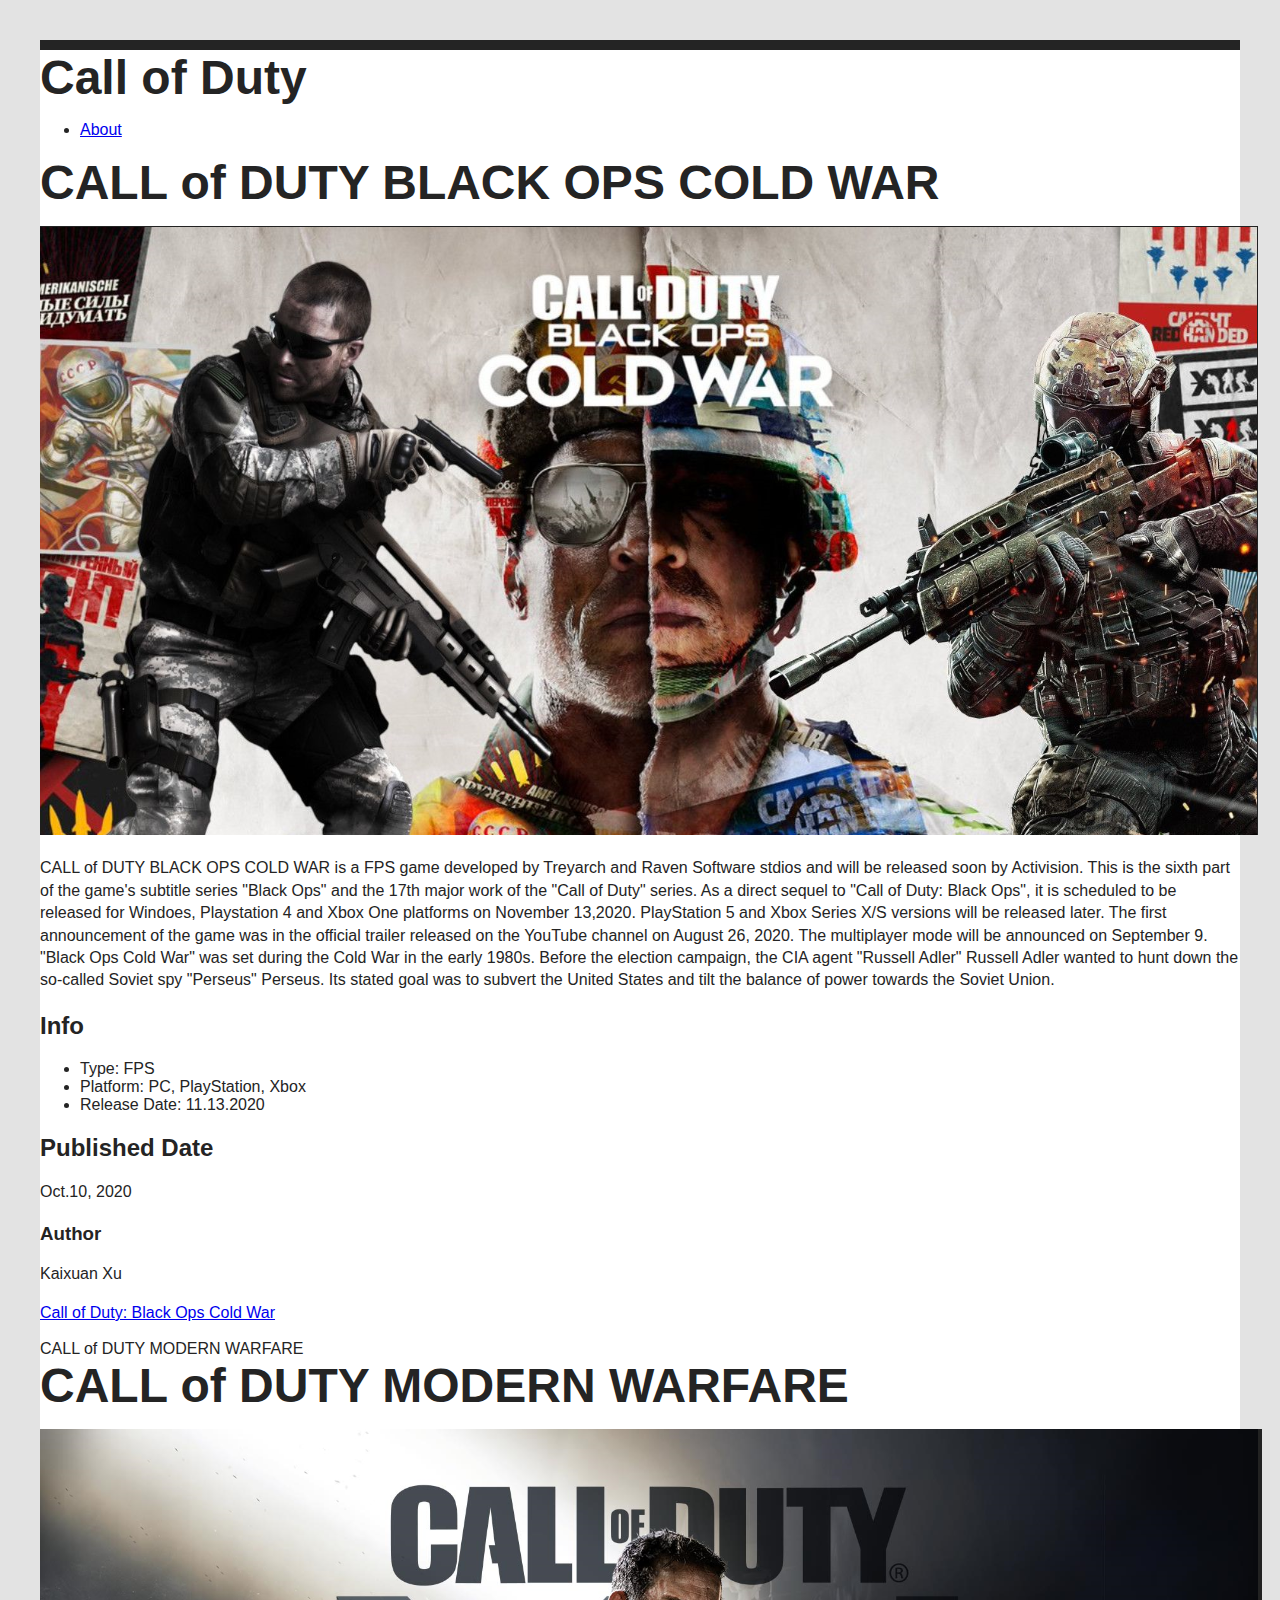
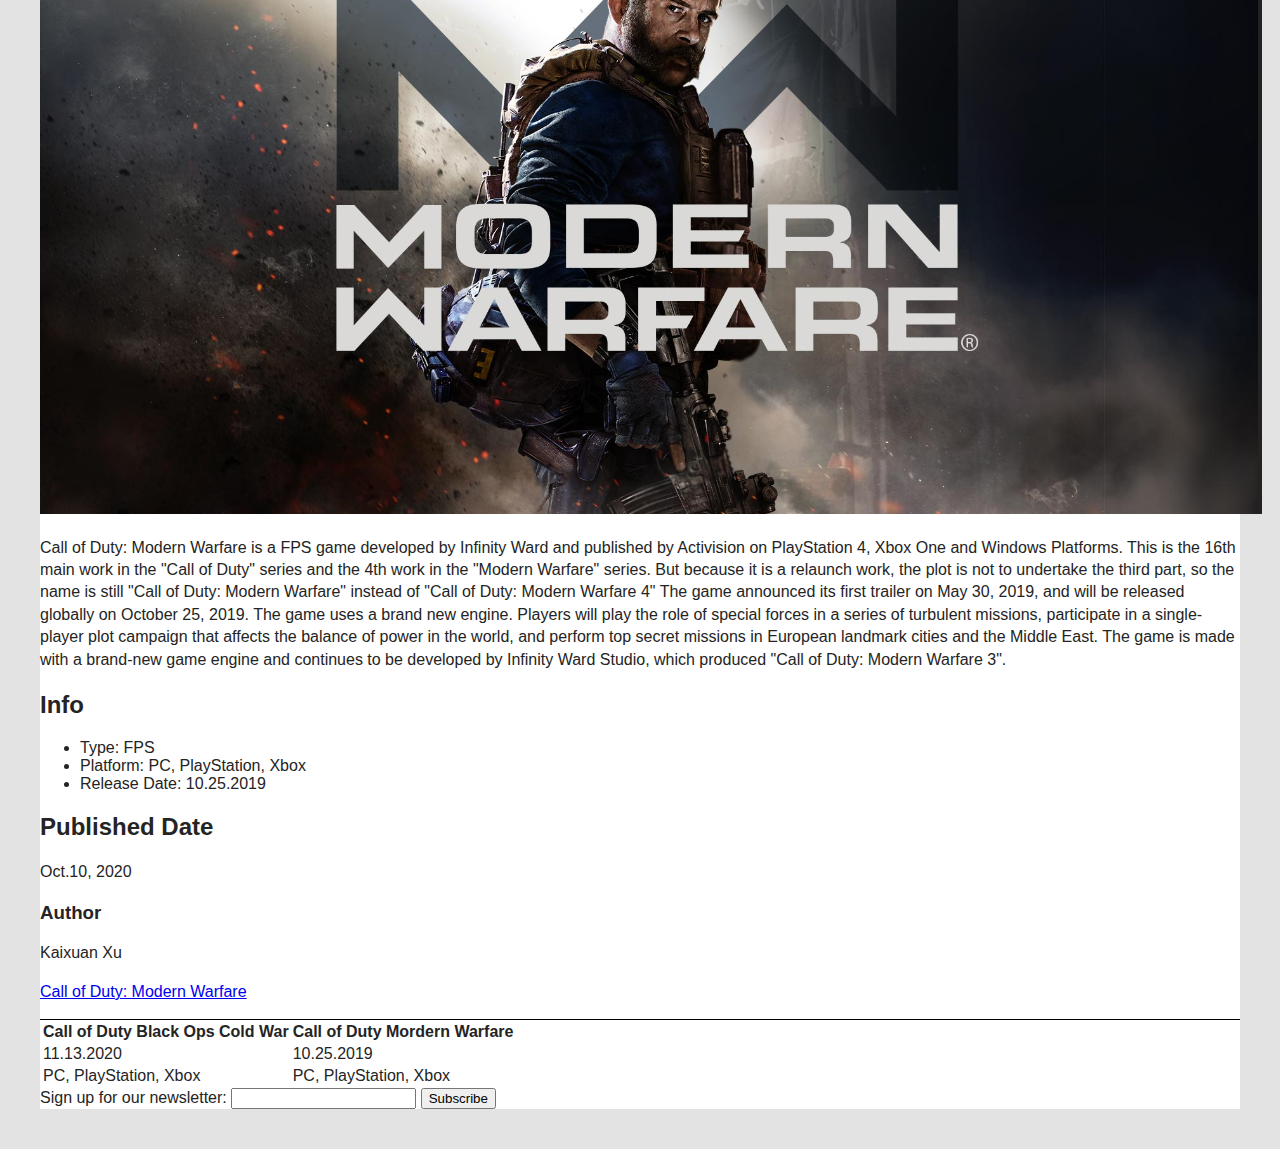
==== index.html @ f4cb2cce "Update index.html" ====
<!DOCTYPE html>
<html lang="en">
<head>
    <meta charset="UTF-8">
    <meta name="viewport" content="width=device-width, initial-scale=1.0">
    <link rel="stylesheet" href="style.css">
    <title>CALL of DUTY BLACK OPS COLD WAR</title>
</head>
<body>
    <header>
        <h1>Call of Duty</h1>
    </header>
    <nav>
        <ul>
            <li><a href="about.html">About</a></li>
        </ul>
    </nav>
<h1 id="CALLofDUTY" class="section-heading">CALL of DUTY BLACK OPS COLD WAR</h1>

<p><img src="COD.png" alt="COD: BLACK OPS COLD WAR"></p>

<p>CALL of DUTY BLACK OPS COLD WAR is a FPS game developed by Treyarch and Raven Software stdios and will be released soon by Activision. This is the sixth part of the game's subtitle series "Black Ops" and the 17th major work of the "Call of Duty" series. As a direct sequel to "Call of Duty: Black Ops", it is scheduled to be released for Windoes, Playstation 4 and Xbox One platforms on November 13,2020. PlayStation 5 and Xbox Series X/S versions will be released later. The first announcement of the game was in the official trailer released on the YouTube channel on August 26, 2020. The multiplayer mode will be announced on September 9. "Black Ops Cold War" was set during the Cold War in the early 1980s. Before the election campaign, the CIA agent "Russell Adler" Russell Adler wanted to hunt down the so-called Soviet spy "Perseus" Perseus. Its stated goal was to subvert the United States and tilt the balance of power towards the Soviet Union.</p>

<h2 id="CallofDutyBlackOpsColdWar">Info</h2>
<ul class="burndown">
    <li>Type: FPS</li>
    <li>Platform: PC, PlayStation, Xbox</li>
    <li>Release Date: 11.13.2020</li>
</ul>

<h2>Published Date</h2>
<p>Oct.10, 2020</p>
<h3>Author</h3>
<p>Kaixuan Xu</p>

<p><a href="https://www.callofduty.com/blackopscoldwar">Call of Duty: Black Ops Cold War</a></p>
<article>
CALL of DUTY MODERN WARFARE
<h1 id="CallofDutyMW" class="section-heading">CALL of DUTY MODERN WARFARE</h1>

<p><img src="CODMW.png" alt="COD: MODERN WARFARE"></p>

<p>Call of Duty: Modern Warfare is a FPS game developed by Infinity Ward and published by Activision on PlayStation 4, Xbox One and Windows Platforms. This is the 16th main work in the "Call of Duty" series and the 4th work in the "Modern Warfare" series. But because it is a relaunch work, the plot is not to undertake the third part, so the name is still "Call of Duty: Modern Warfare" instead of "Call of Duty: Modern Warfare 4" The game announced its first trailer on May 30, 2019, and will be released globally on October 25, 2019. The game uses a brand new engine. Players will play the role of special forces in a series of turbulent missions, participate in a single-player plot campaign that affects the balance of power in the world, and perform top secret missions in European landmark cities and the Middle East. The game is made with a brand-new game engine and continues to be developed by Infinity Ward Studio, which produced "Call of Duty: Modern Warfare 3".</p>

<h2 id="CallofDutyModernWarfare">Info</h2>
<ul class="burndown">
    <li>Type: FPS</li>
    <li>Platform: PC, PlayStation, Xbox</li>
    <li>Release Date: 10.25.2019</li>
</ul>

<h2>Published Date</h2>
<p>Oct.10, 2020</p>
<h3>Author</h3>
<p>Kaixuan Xu</p>

<p><a href="https://www.callofduty.com/modernwarfare">Call of Duty: Modern Warfare</a></p>
</article>
<table>
    <tr>
        <th>Call of Duty Black Ops Cold War</th>
        <th>Call of Duty Mordern Warfare</th>
    </tr>
    <tr>
        <td>11.13.2020</td>
        <td>10.25.2019</td>
    </tr>
    <tr>
        <td>PC, PlayStation, Xbox</td>
        <td>PC, PlayStation, Xbox</td>
    </tr>
</table>
<section>
<form>
    <label>Sign up for our newsletter:
        <input type="text">
    </label>
    <button>Subscribe</button>
</form>
</section>
</body>
</html>
---- style.css ----
html{
    background: #e3e3e3
}

body {
    font-family: Arial, Helvetica, sans-serif;
    margin: 40px;
    color: #242424;
    border-top: 10px solid #242424;
    background: #fff;
}

h1 {
    font-size: 3em;
    margin: 0;

}

p {
    line-height: 1.4em;
}

article {
    border-bottom: 1px solid #000;
}
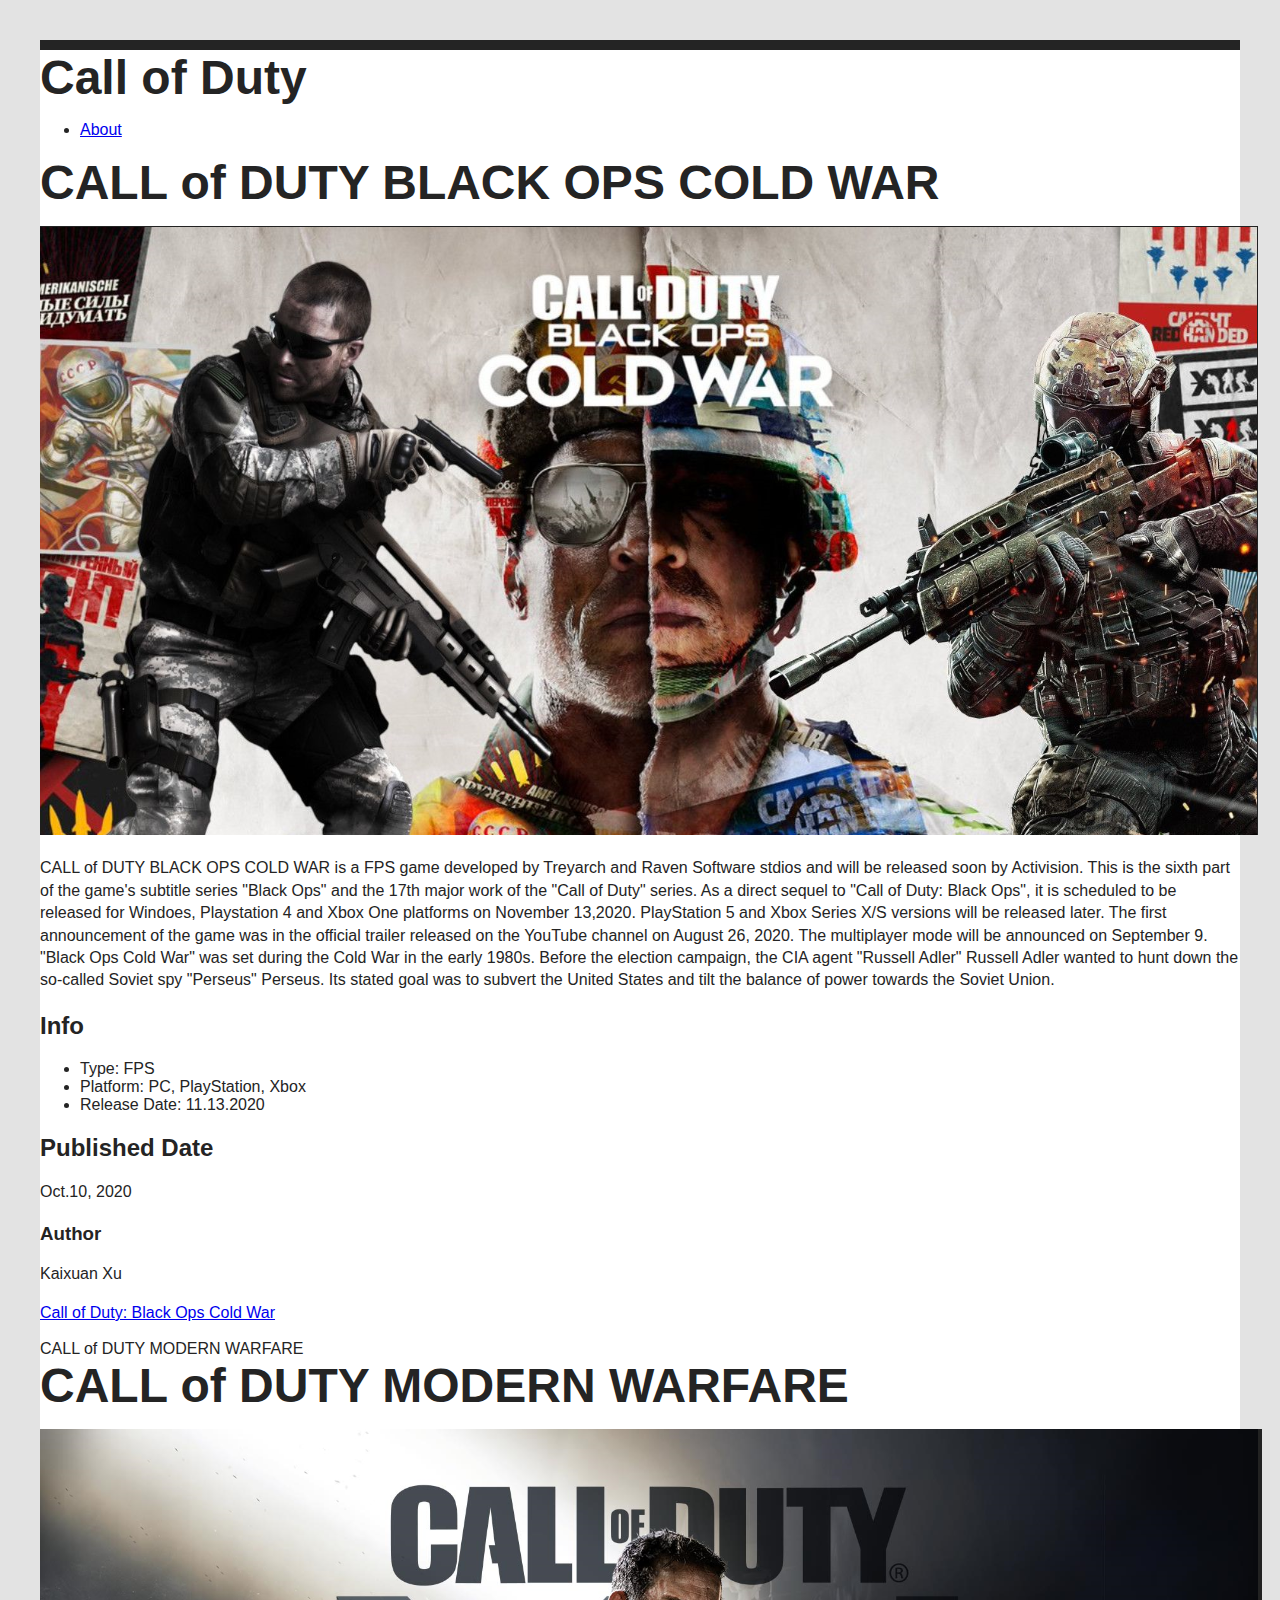
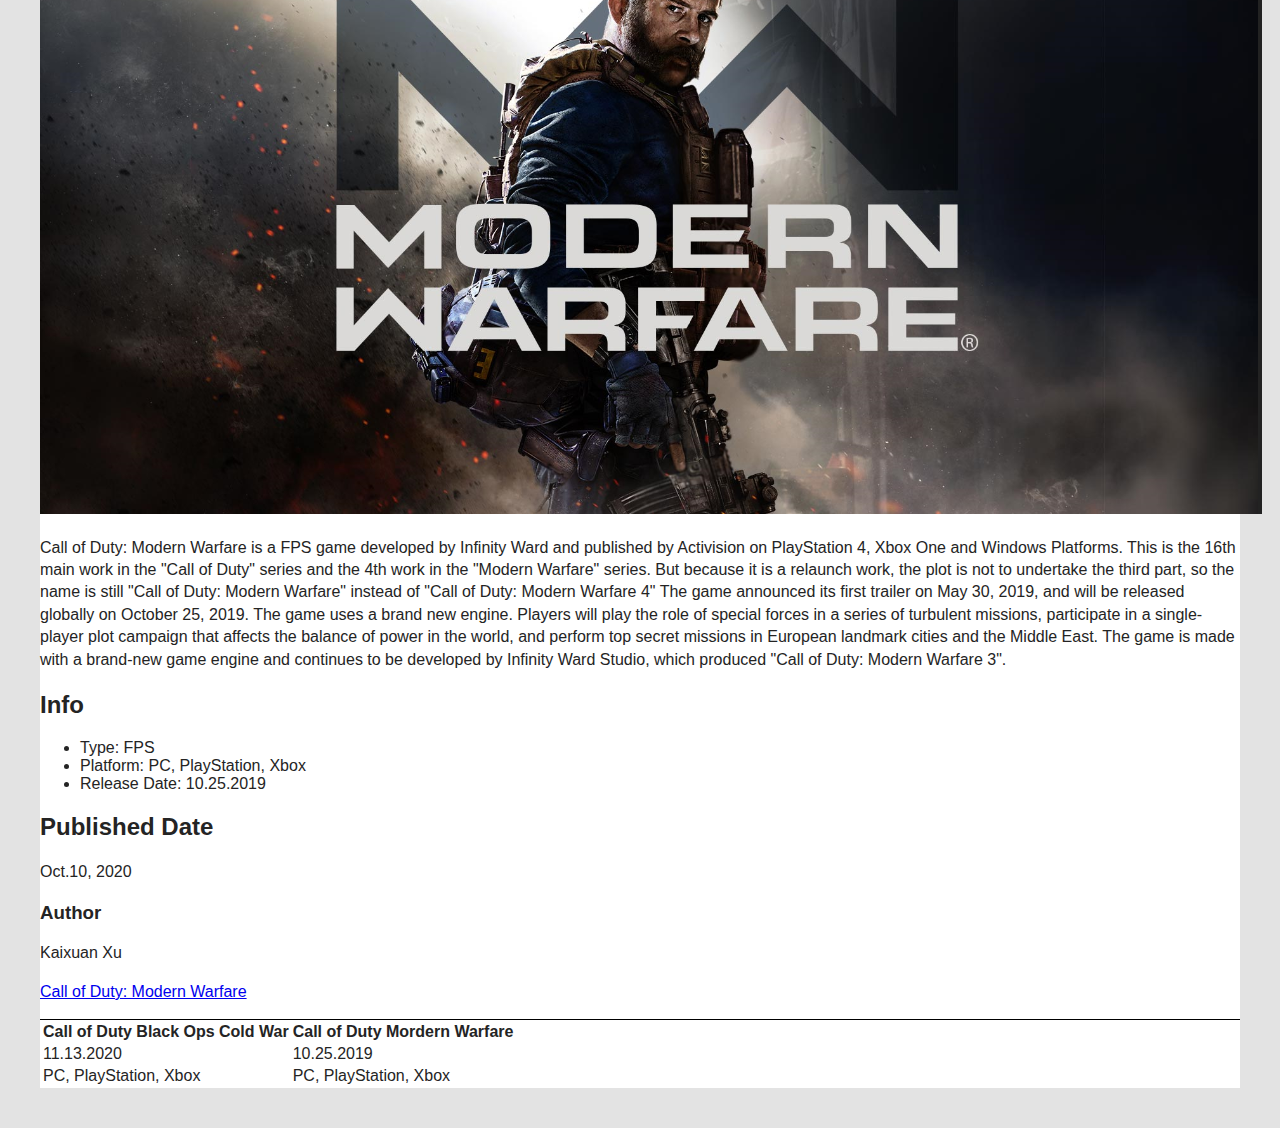
==== commit 9bbc4645: "Update index.html" ====
--- a/index.html
+++ b/index.html
@@ -70,13 +70,5 @@
         <td>PC, PlayStation, Xbox</td>
     </tr>
 </table>
-<section>
-<form>
-    <label>Sign up for our newsletter:
-        <input type="text">
-    </label>
-    <button>Subscribe</button>
-</form>
-</section>
 </body>
 </html>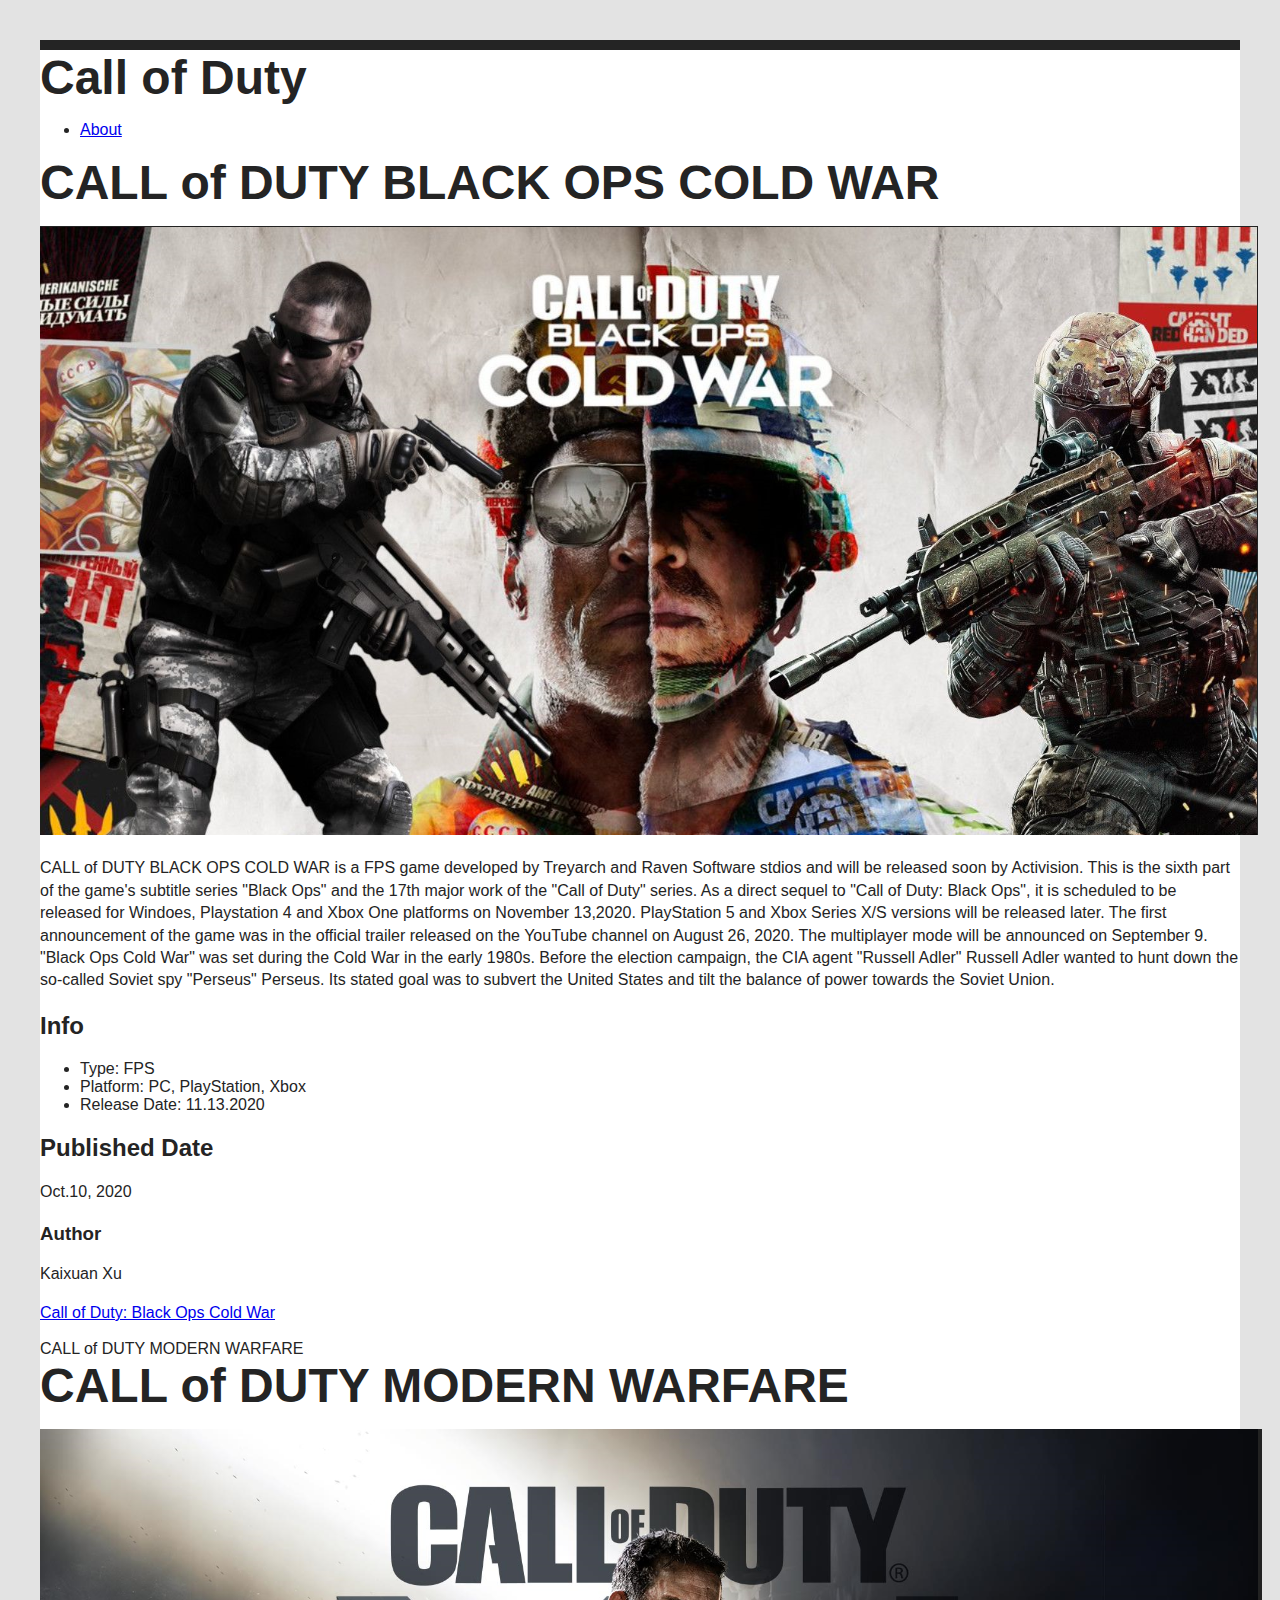
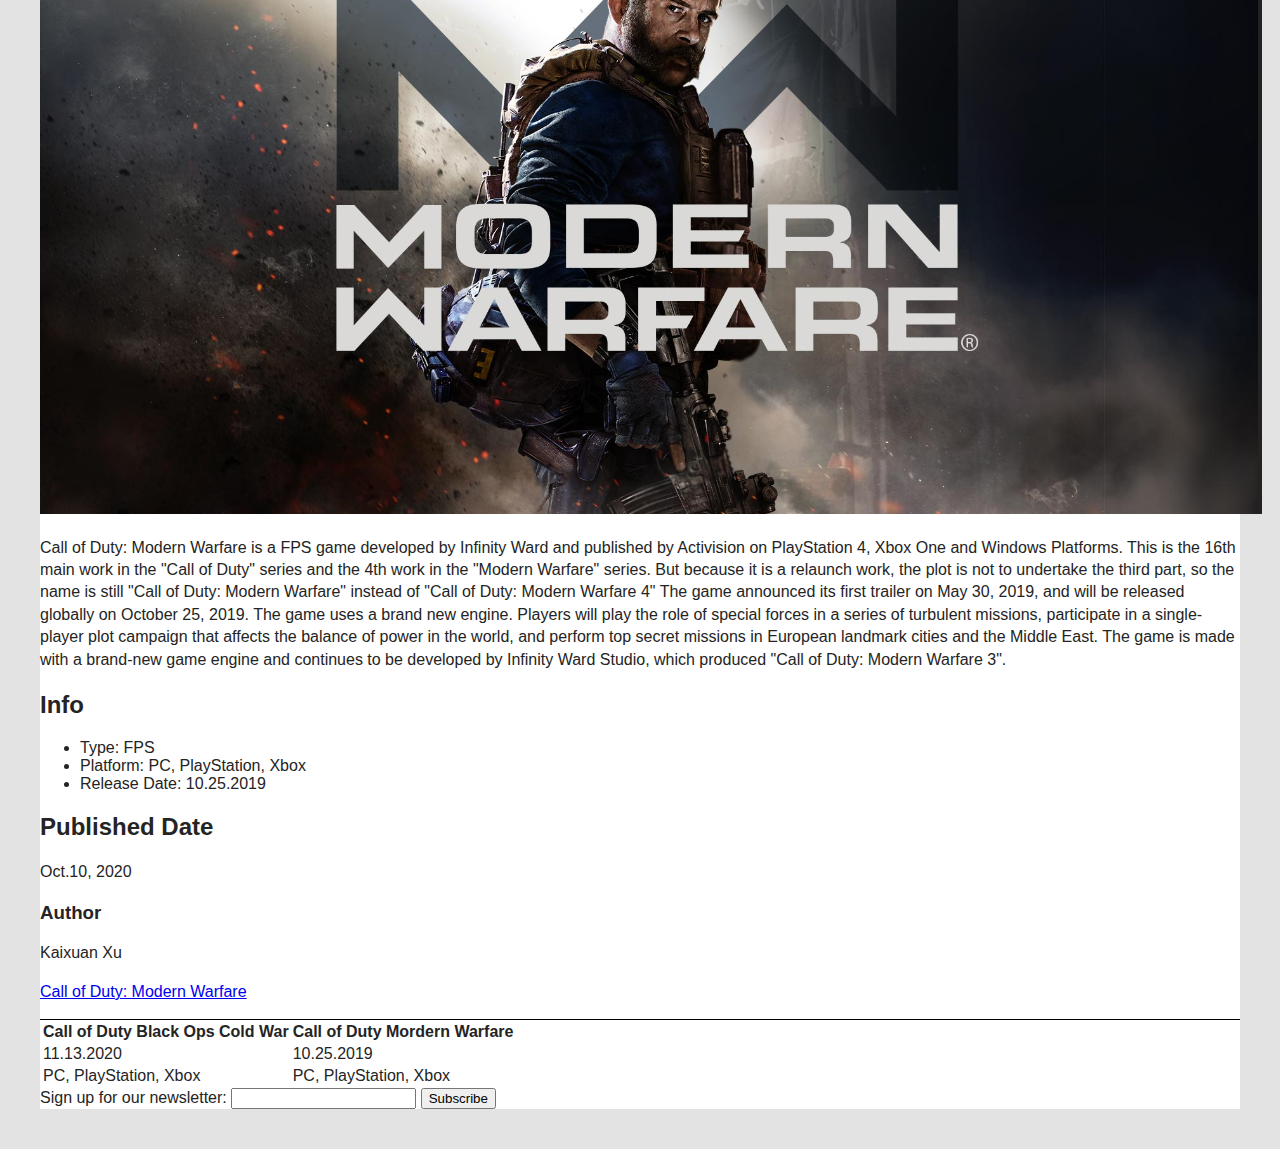
==== commit f481db79: "Update index.html" ====
--- a/index.html
+++ b/index.html
@@ -70,5 +70,13 @@
         <td>PC, PlayStation, Xbox</td>
     </tr>
 </table>
+<section>
+<form>
+    <label>Sign up for our newsletter:
+        <input type="text">
+    </label>
+    <button>Subscribe</button>
+</form>
+</section>
 </body>
 </html>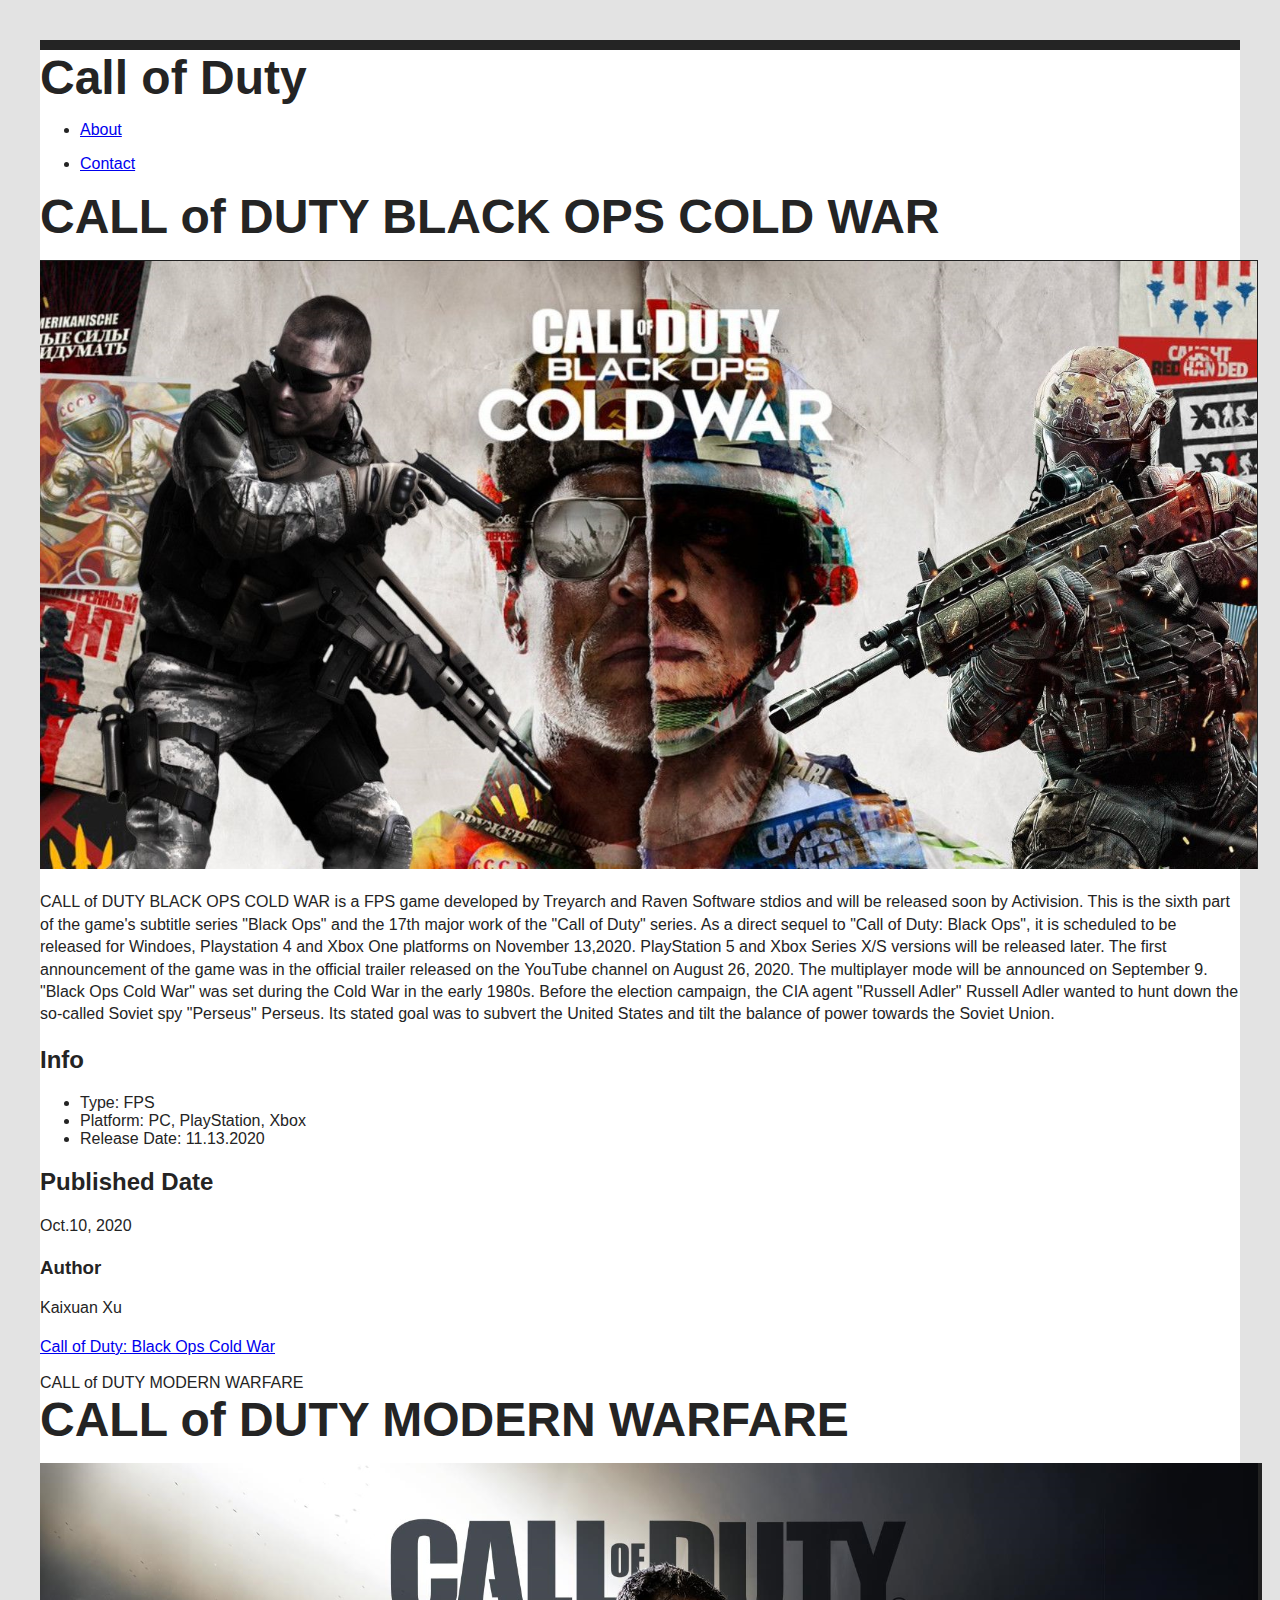
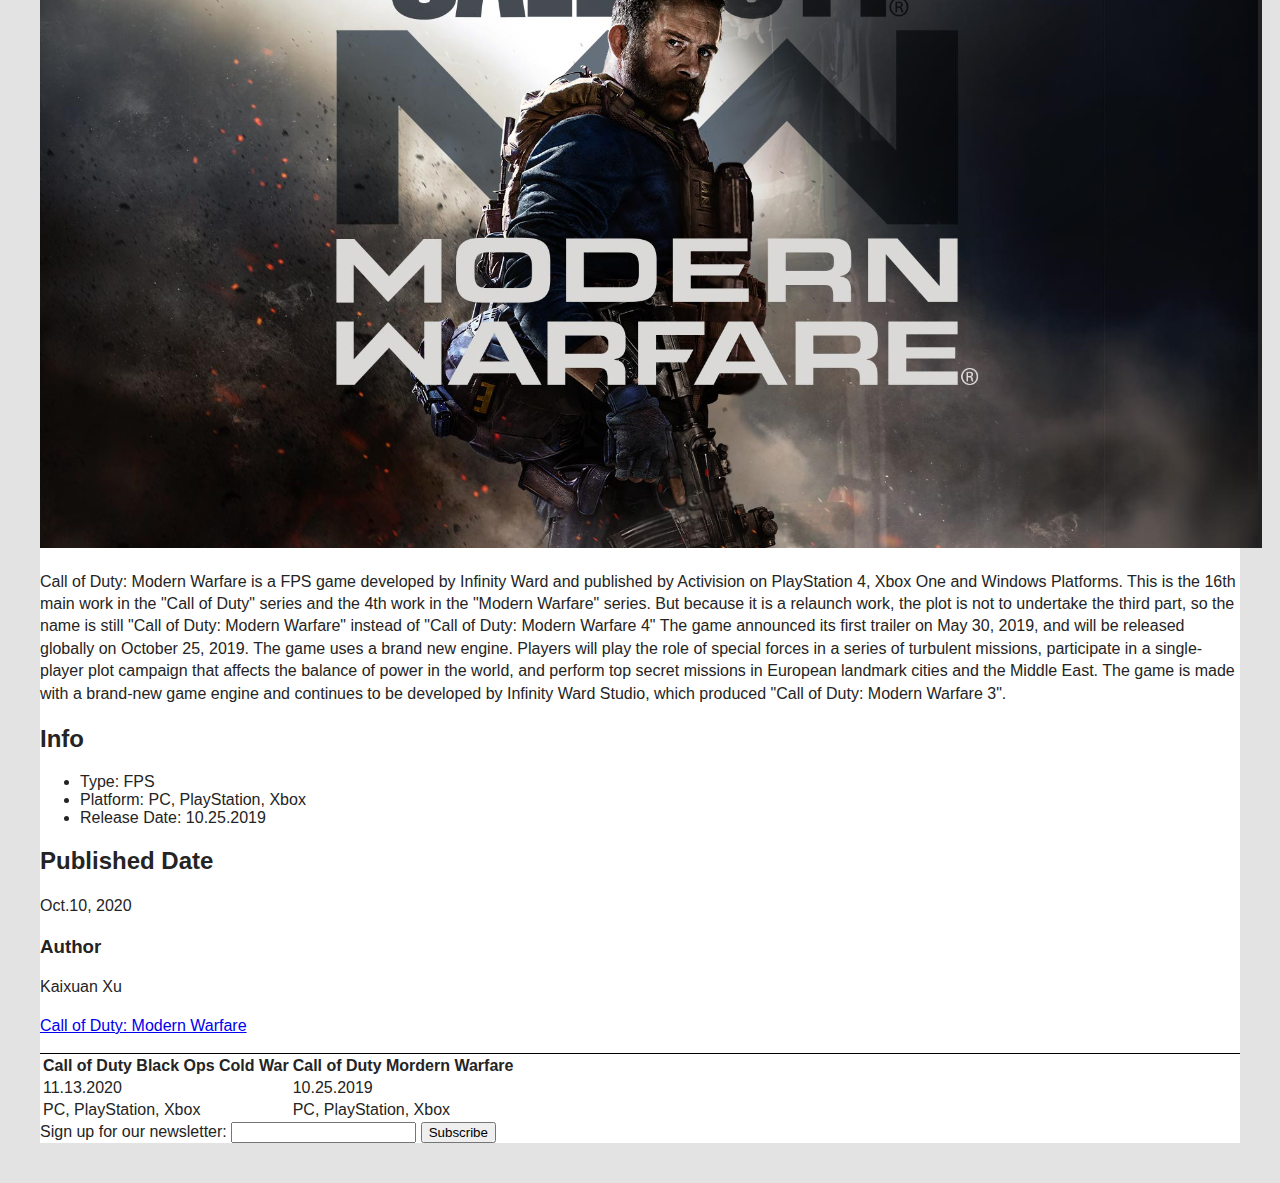
==== commit 94997067: "Update index.html" ====
--- a/index.html
+++ b/index.html
@@ -13,6 +13,11 @@
     <nav>
         <ul>
             <li><a href="about.html">About</a></li>
+        </ul>
+    </nav>
+    <nav>
+        <ul>
+            <li><a href="contact.html">Contact</a></li>
         </ul>
     </nav>
 <h1 id="CALLofDUTY" class="section-heading">CALL of DUTY BLACK OPS COLD WAR</h1>
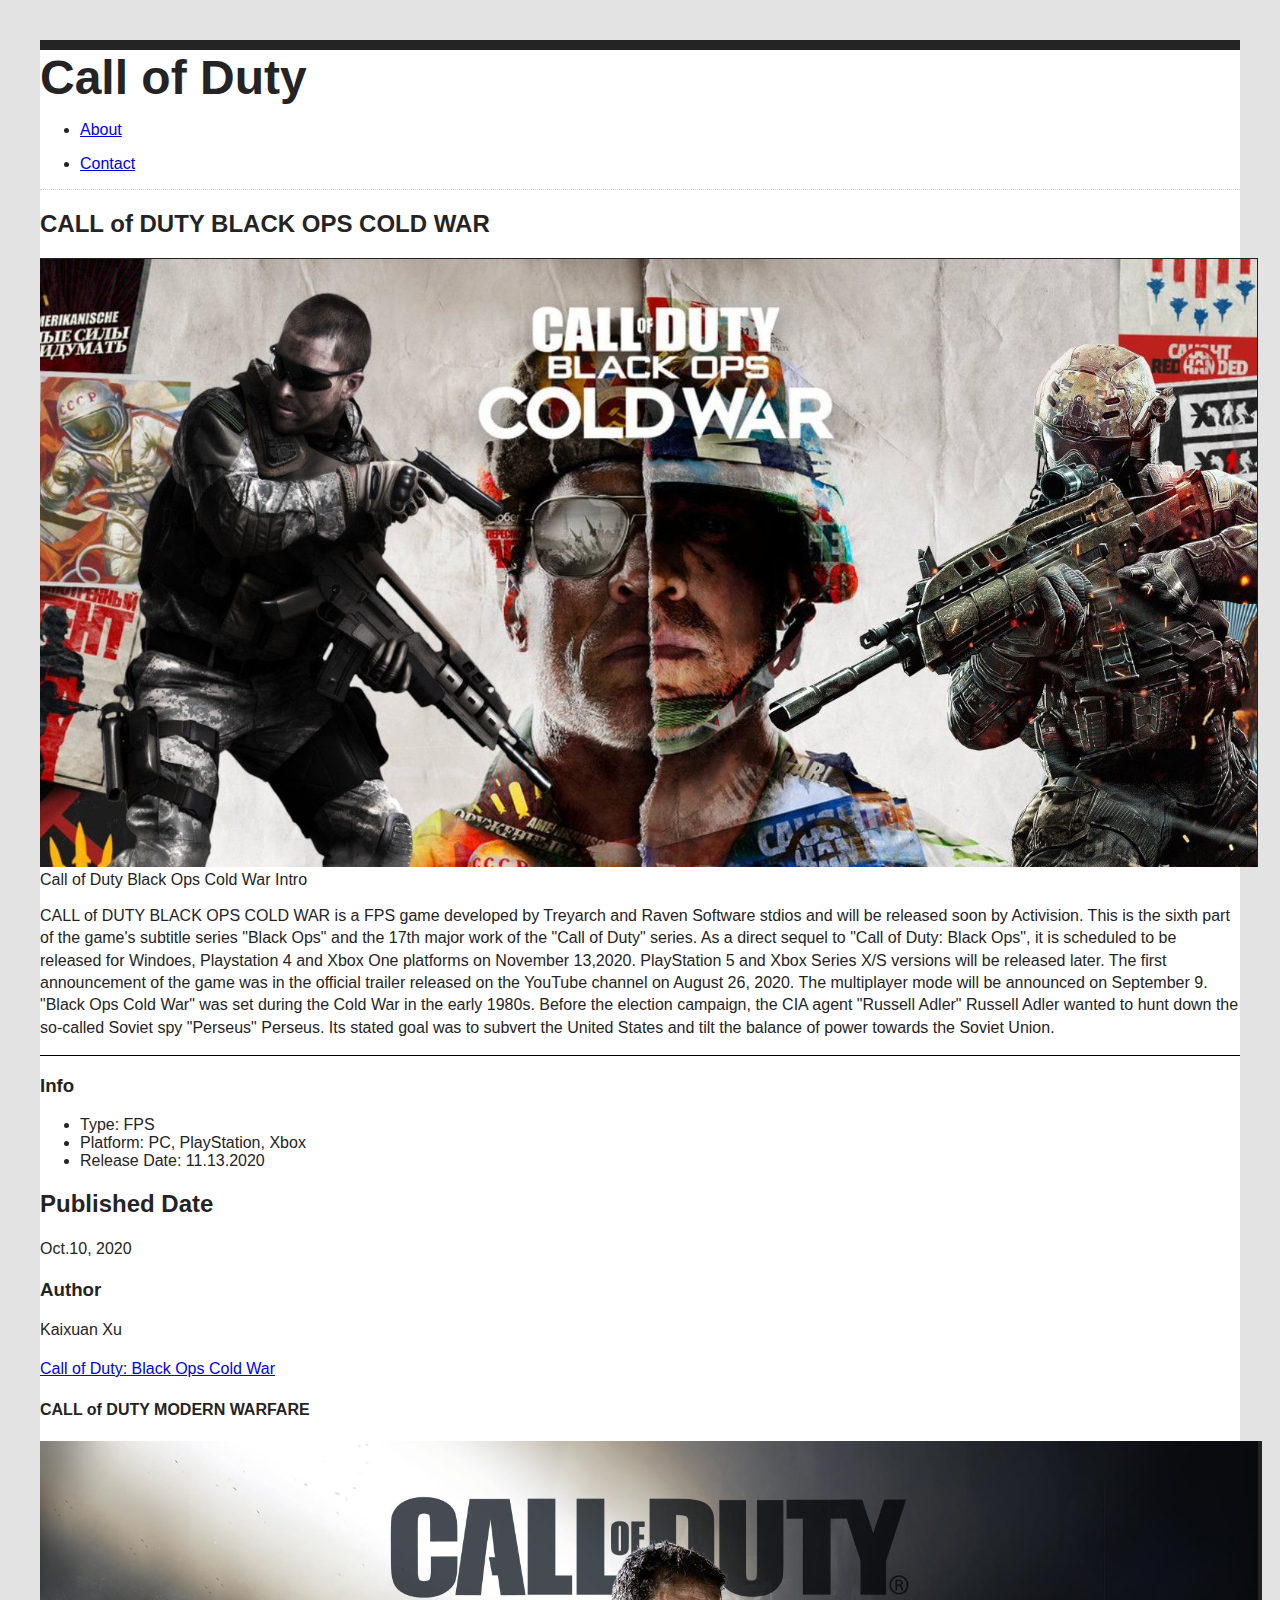
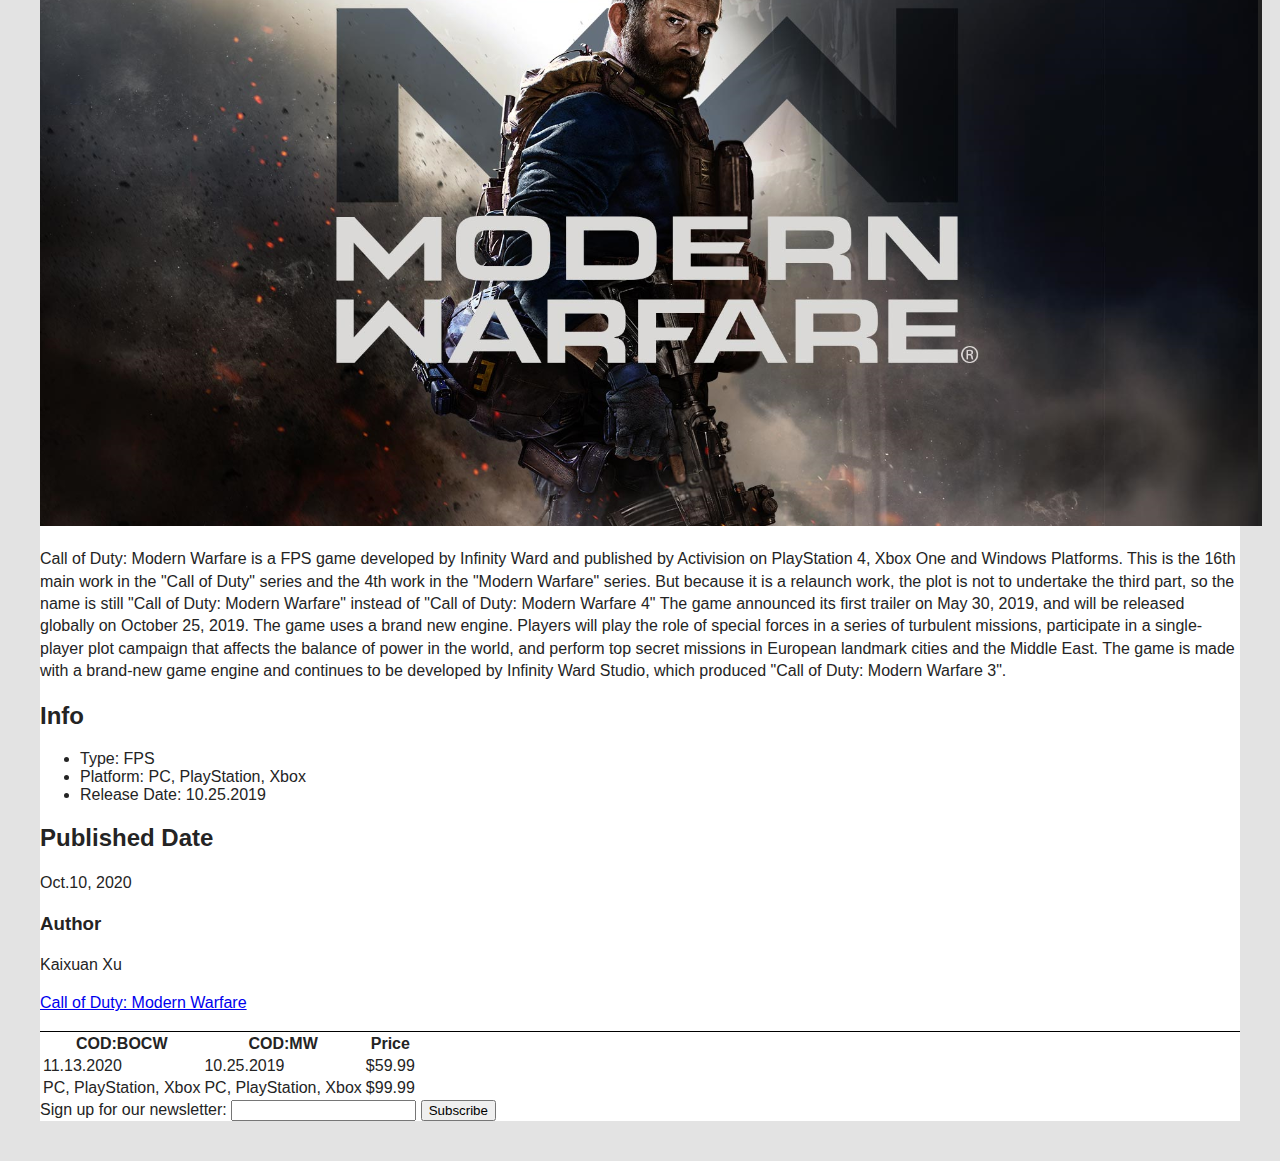
==== commit 5f68ab06: "Update index.html" ====
--- a/index.html
+++ b/index.html
@@ -20,13 +20,23 @@
             <li><a href="contact.html">Contact</a></li>
         </ul>
     </nav>
-<h1 id="CALLofDUTY" class="section-heading">CALL of DUTY BLACK OPS COLD WAR</h1>
+<section id="blog">
+<h2 id="CALLofDUTY" class="section-heading">CALL of DUTY BLACK OPS COLD WAR</h2>
+<article class="blog-post">
+<div class="Intro"><img src="COD.png" alt="COD: BLACK OPS COLD WAR">
 
-<p><img src="COD.png" alt="COD: BLACK OPS COLD WAR"></p>
+<span class="Intro-title">Call of Duty Black Ops Cold War Intro</span>
+</div>
+
+
+<div class="Introduction">
 
 <p>CALL of DUTY BLACK OPS COLD WAR is a FPS game developed by Treyarch and Raven Software stdios and will be released soon by Activision. This is the sixth part of the game's subtitle series "Black Ops" and the 17th major work of the "Call of Duty" series. As a direct sequel to "Call of Duty: Black Ops", it is scheduled to be released for Windoes, Playstation 4 and Xbox One platforms on November 13,2020. PlayStation 5 and Xbox Series X/S versions will be released later. The first announcement of the game was in the official trailer released on the YouTube channel on August 26, 2020. The multiplayer mode will be announced on September 9. "Black Ops Cold War" was set during the Cold War in the early 1980s. Before the election campaign, the CIA agent "Russell Adler" Russell Adler wanted to hunt down the so-called Soviet spy "Perseus" Perseus. Its stated goal was to subvert the United States and tilt the balance of power towards the Soviet Union.</p>
+</div>
 
-<h2 id="CallofDutyBlackOpsColdWar">Info</h2>
+</article>
+
+<h3 id="CallofDutyBlackOpsColdWar">Info</h3>
 <ul class="burndown">
     <li>Type: FPS</li>
     <li>Platform: PC, PlayStation, Xbox</li>
@@ -39,9 +49,9 @@
 <p>Kaixuan Xu</p>
 
 <p><a href="https://www.callofduty.com/blackopscoldwar">Call of Duty: Black Ops Cold War</a></p>
+</section>
 <article>
-CALL of DUTY MODERN WARFARE
-<h1 id="CallofDutyMW" class="section-heading">CALL of DUTY MODERN WARFARE</h1>
+<h4 id="CallofDutyMW" class="section-heading">CALL of DUTY MODERN WARFARE</h4>
 
 <p><img src="CODMW.png" alt="COD: MODERN WARFARE"></p>
 
@@ -63,16 +73,19 @@
 </article>
 <table>
     <tr>
-        <th>Call of Duty Black Ops Cold War</th>
-        <th>Call of Duty Mordern Warfare</th>
+        <th>COD:BOCW</th>
+        <th>COD:MW</th>
+        <th>Price</th>
     </tr>
     <tr>
-        <td>11.13.2020</td>
-        <td>10.25.2019</td>
+        <td class="one">11.13.2020</td>
+        <td class="two">10.25.2019</td>
+        <td class="three">$59.99</td>
     </tr>
     <tr>
-        <td>PC, PlayStation, Xbox</td>
-        <td>PC, PlayStation, Xbox</td>
+        <td class="one">PC, PlayStation, Xbox</td>
+        <td class="two">PC, PlayStation, Xbox</td>
+        <td class="three">$99.99</td>
     </tr>
 </table>
 <section>
--- a/style.css
+++ b/style.css
@@ -20,6 +20,14 @@
     line-height: 1.4em;
 }
 
+#blog {
+    border-top: 1px dotted #ccc
+}
+
+.Section-heading {
+    border-bottom: 1px dotted #ccc
+}
+
 article {
     border-bottom: 1px solid #000;
 }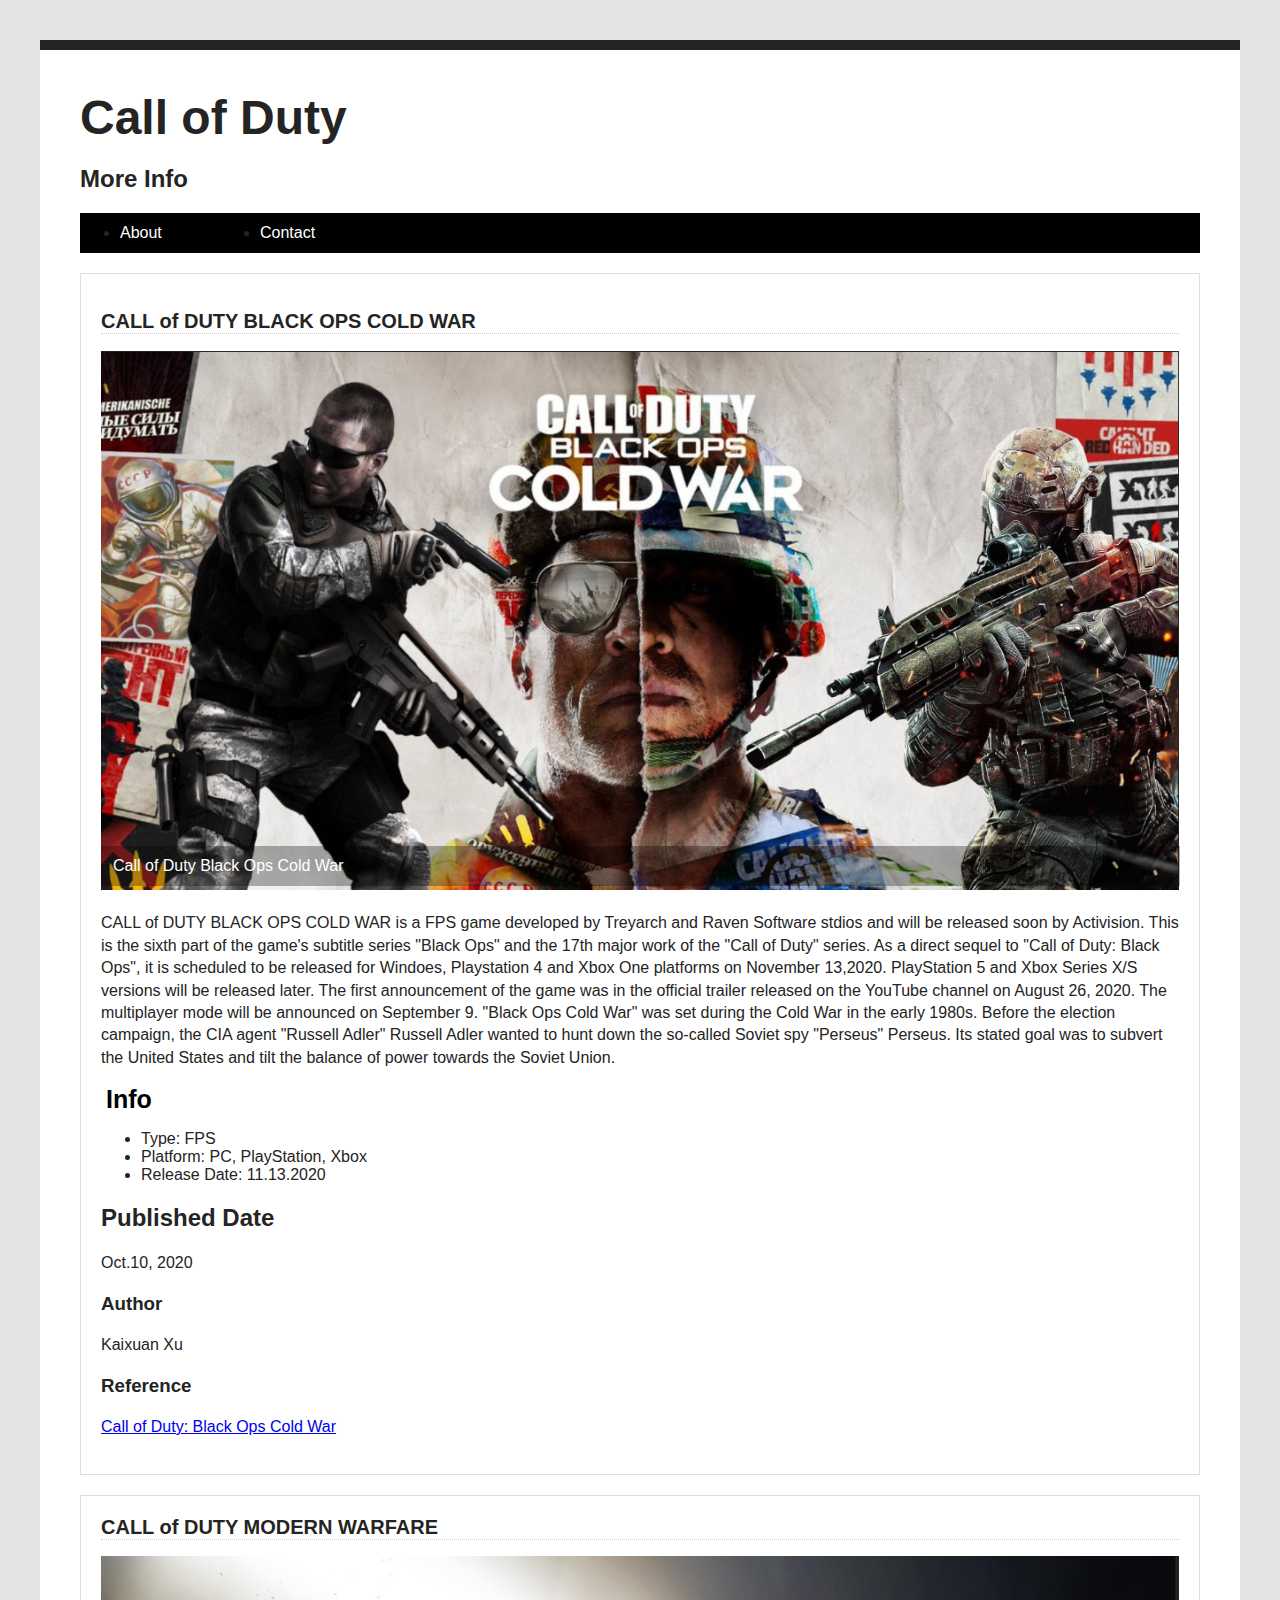
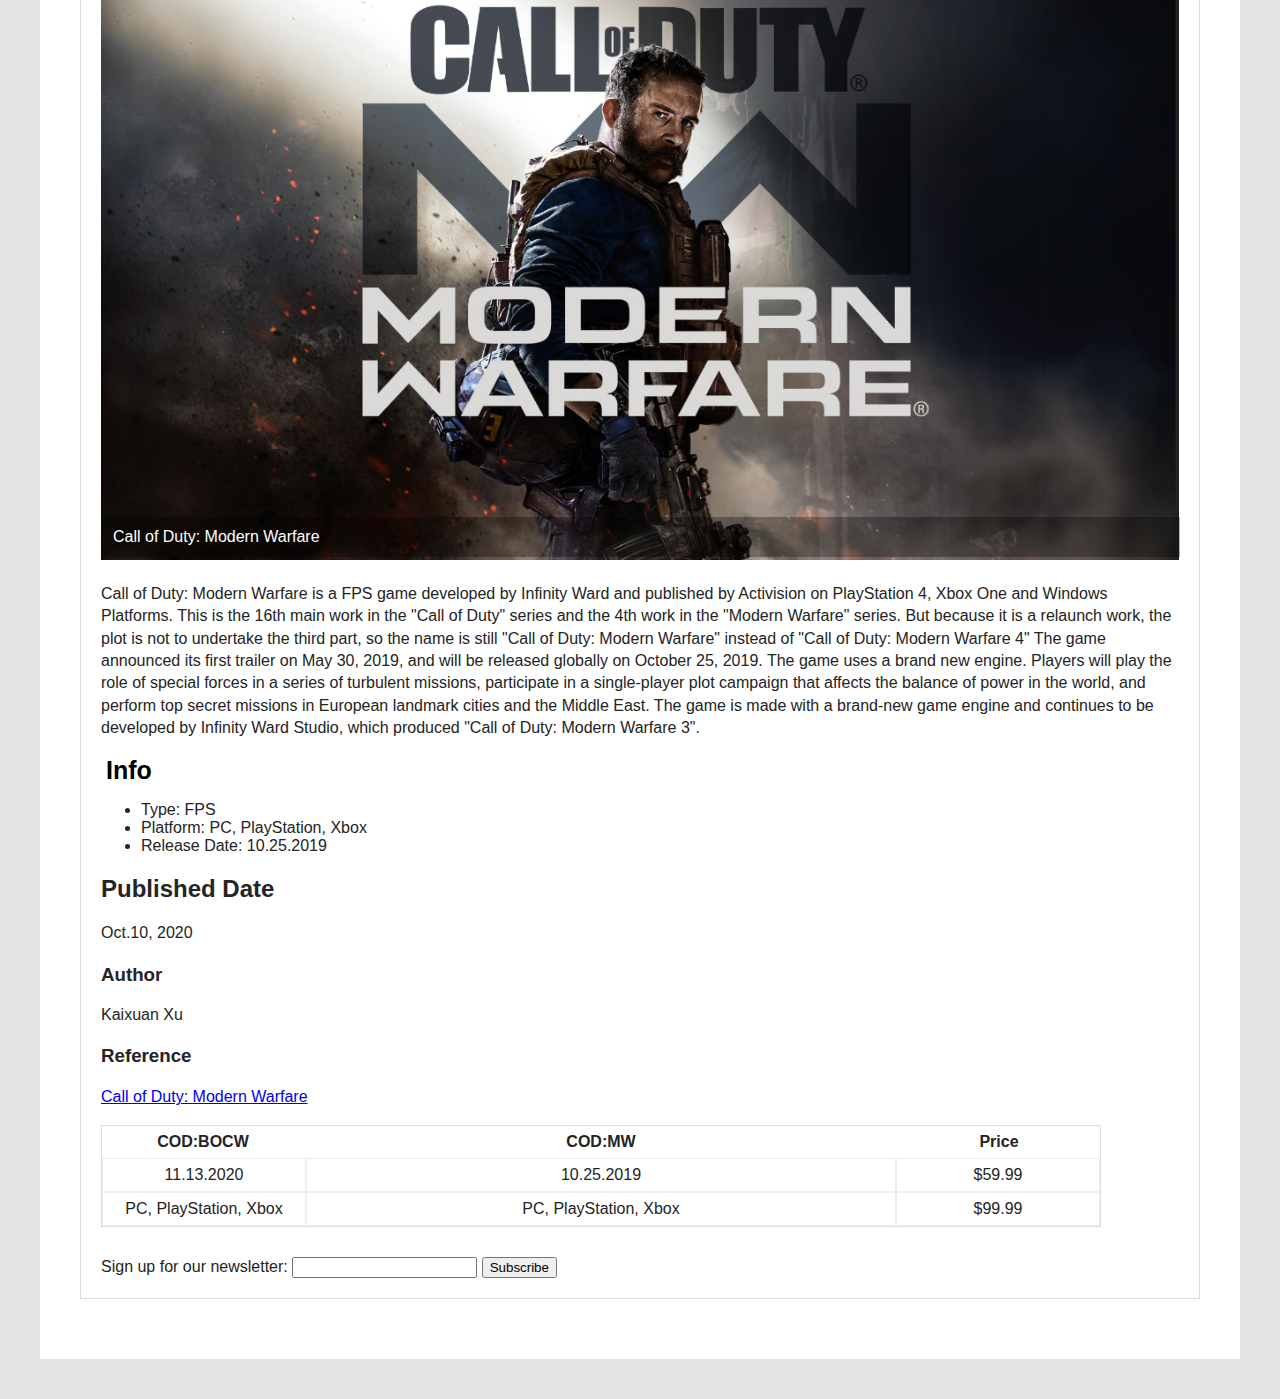
==== commit cd9c5141: "Update index.html" ====
--- a/index.html
+++ b/index.html
@@ -9,34 +9,31 @@
 <body>
     <header>
         <h1>Call of Duty</h1>
+        <h2>More Info</h2>
+        <nav class="nav-menu">
+            <ul>
+                <li><a href="about.html">About</a></li>
+                <li><a href="contact.html">Contact</a></li>
+            </ul>
+        </nav>
     </header>
-    <nav>
-        <ul>
-            <li><a href="about.html">About</a></li>
-        </ul>
-    </nav>
-    <nav>
-        <ul>
-            <li><a href="contact.html">Contact</a></li>
-        </ul>
-    </nav>
-<section id="blog">
-<h2 id="CALLofDUTY" class="section-heading">CALL of DUTY BLACK OPS COLD WAR</h2>
-<article class="blog-post">
-<div class="Intro"><img src="COD.png" alt="COD: BLACK OPS COLD WAR">
-
-<span class="Intro-title">Call of Duty Black Ops Cold War Intro</span>
-</div>
 
 
-<div class="Introduction">
+<section class="blog">
+    <div class="item">
+        
+        <h2 id="CALLofDUTY" class="section-heading">CALL of DUTY BLACK OPS COLD WAR</h2>
+        
+        <p class="caption"><img src="COD.png" alt="COD: BLACK OPS COLD WAR" />
 
-<p>CALL of DUTY BLACK OPS COLD WAR is a FPS game developed by Treyarch and Raven Software stdios and will be released soon by Activision. This is the sixth part of the game's subtitle series "Black Ops" and the 17th major work of the "Call of Duty" series. As a direct sequel to "Call of Duty: Black Ops", it is scheduled to be released for Windoes, Playstation 4 and Xbox One platforms on November 13,2020. PlayStation 5 and Xbox Series X/S versions will be released later. The first announcement of the game was in the official trailer released on the YouTube channel on August 26, 2020. The multiplayer mode will be announced on September 9. "Black Ops Cold War" was set during the Cold War in the early 1980s. Before the election campaign, the CIA agent "Russell Adler" Russell Adler wanted to hunt down the so-called Soviet spy "Perseus" Perseus. Its stated goal was to subvert the United States and tilt the balance of power towards the Soviet Union.</p>
-</div>
+            <span class="text">Call of Duty Black Ops Cold War</span>
+        </p>
 
-</article>
 
-<h3 id="CallofDutyBlackOpsColdWar">Info</h3>
+        <p>CALL of DUTY BLACK OPS COLD WAR is a FPS game developed by Treyarch and Raven Software stdios and will be released soon by Activision. This is the sixth part of the game's subtitle series "Black Ops" and the 17th major work of the "Call of Duty" series. As a direct sequel to "Call of Duty: Black Ops", it is scheduled to be released for Windoes, Playstation 4 and Xbox One platforms on November 13,2020. PlayStation 5 and Xbox Series X/S versions will be released later. The first announcement of the game was in the official trailer released on the YouTube channel on August 26, 2020. The multiplayer mode will be announced on September 9. "Black Ops Cold War" was set during the Cold War in the early 1980s. Before the election campaign, the CIA agent "Russell Adler" Russell Adler wanted to hunt down the so-called Soviet spy "Perseus" Perseus. Its stated goal was to subvert the United States and tilt the balance of power towards the Soviet Union.</p>
+
+
+<h2 id="CallofDutyBlackOpsColdWar">Info</h2>
 <ul class="burndown">
     <li>Type: FPS</li>
     <li>Platform: PC, PlayStation, Xbox</li>
@@ -48,29 +45,40 @@
 <h3>Author</h3>
 <p>Kaixuan Xu</p>
 
+<h3>Reference</h3>
+
 <p><a href="https://www.callofduty.com/blackopscoldwar">Call of Duty: Black Ops Cold War</a></p>
-</section>
-<article>
-<h4 id="CallofDutyMW" class="section-heading">CALL of DUTY MODERN WARFARE</h4>
+</div>
 
-<p><img src="CODMW.png" alt="COD: MODERN WARFARE"></p>
 
-<p>Call of Duty: Modern Warfare is a FPS game developed by Infinity Ward and published by Activision on PlayStation 4, Xbox One and Windows Platforms. This is the 16th main work in the "Call of Duty" series and the 4th work in the "Modern Warfare" series. But because it is a relaunch work, the plot is not to undertake the third part, so the name is still "Call of Duty: Modern Warfare" instead of "Call of Duty: Modern Warfare 4" The game announced its first trailer on May 30, 2019, and will be released globally on October 25, 2019. The game uses a brand new engine. Players will play the role of special forces in a series of turbulent missions, participate in a single-player plot campaign that affects the balance of power in the world, and perform top secret missions in European landmark cities and the Middle East. The game is made with a brand-new game engine and continues to be developed by Infinity Ward Studio, which produced "Call of Duty: Modern Warfare 3".</p>
+<div class="item">
 
-<h2 id="CallofDutyModernWarfare">Info</h2>
-<ul class="burndown">
-    <li>Type: FPS</li>
-    <li>Platform: PC, PlayStation, Xbox</li>
-    <li>Release Date: 10.25.2019</li>
-</ul>
 
-<h2>Published Date</h2>
-<p>Oct.10, 2020</p>
-<h3>Author</h3>
-<p>Kaixuan Xu</p>
+    <h1 id="CallofDutyMW" class="section-heading">CALL of DUTY MODERN WARFARE</h1>
 
-<p><a href="https://www.callofduty.com/modernwarfare">Call of Duty: Modern Warfare</a></p>
-</article>
+    <p class="caption"><img src="CODMW.png" alt="COD: MODERN WARFARE" />
+
+<span class="text">Call of Duty: Modern Warfare</span>
+    </p>
+
+
+    <p>Call of Duty: Modern Warfare is a FPS game developed by Infinity Ward and published by Activision on PlayStation 4, Xbox One and Windows Platforms. This is the 16th main work in the "Call of Duty" series and the 4th work in the "Modern Warfare" series. But because it is a relaunch work, the plot is not to undertake the third part, so the name is still "Call of Duty: Modern Warfare" instead of "Call of Duty: Modern Warfare 4" The game announced its first trailer on May 30, 2019, and will be released globally on October 25, 2019. The game uses a brand new engine. Players will play the role of special forces in a series of turbulent missions, participate in a single-player plot campaign that affects the balance of power in the world, and perform top secret missions in European landmark cities and the Middle East. The game is made with a brand-new game engine and continues to be developed by Infinity Ward Studio, which produced "Call of Duty: Modern Warfare 3".</p>
+
+    <h2 id="CallofDutyModernWarfare">Info</h2>
+    <ul class="burndown">
+        <li>Type: FPS</li>
+        <li>Platform: PC, PlayStation, Xbox</li>
+        <li>Release Date: 10.25.2019</li>
+    </ul>
+
+    <h2>Published Date</h2>
+    <p>Oct.10, 2020</p>
+    <h3>Author</h3>
+    <p>Kaixuan Xu</p>
+
+    <h3>Reference</h3>
+
+    <p><a href="https://www.callofduty.com/modernwarfare">Call of Duty: Modern Warfare</a></p>
 <table>
     <tr>
         <th>COD:BOCW</th>
@@ -96,5 +104,11 @@
     <button>Subscribe</button>
 </form>
 </section>
+</div>
+
+<script>
+
+    var header=document.querySelector('.fixed'); var origOffsetY=header.offsetTop; function onScroll(e) {window.scrollY>=origOffsetY?header.classList.add('sticky'):header.classList.remove('sticky');} document.addEventListener('scroll', onScroll);
+</script>
 </body>
 </html>--- a/style.css
+++ b/style.css
@@ -5,6 +5,7 @@
 body {
     font-family: Arial, Helvetica, sans-serif;
     margin: 40px;
+    padding: 40px;
     color: #242424;
     border-top: 10px solid #242424;
     background: #fff;
@@ -18,16 +19,110 @@
 
 p {
     line-height: 1.4em;
+    font-size: 16px;
 }
 
-#blog {
-    border-top: 1px dotted #ccc
+.section-heading {
+    border-bottom: 1px dotted #ccc;
+    font-size: 20px;
+    font-weight: bolder;
 }
 
-.Section-heading {
-    border-bottom: 1px dotted #ccc
+#CallofDutyBlackOpsColdWar {
+    margin: 5px;
+    font-size: 25px;
+    color: black;
 }
 
-article {
-    border-bottom: 1px solid #000;
+#CallofDutyModernWarfare {
+    margin: 5px;
+    font-size: 25px;
+    color: black;
+}
+
+
+.nav-menu {
+    height: 40px;
+    width: 100%;
+    background: black;
+}
+
+.nav-menu ul {
+    display: flex;
+    background: #000;
+}
+
+.nav-menu ul li {
+    flex: 0 auto;
+    width: 140px;
+    height: 40px;
+    line-height: 40px;
+}
+
+.nav-menu ul li a {
+    text-decoration: none;
+    color: #fff;
+}
+
+.blog .item {
+    border: 1px solid #ddd;
+    padding: 20px;
+    margin: 20px 0;
+}
+
+.blog .item .caption {
+    position: sticky;
+}
+
+.blog .item .caption img {
+    width: 100%;
+}
+
+.blog .item .caption .text {
+    position: absolute;
+    bottom: 10px;
+    z-index: 99999;
+    width: 99%;
+    left: 0;
+    color: #fff;
+    line-height: 40px;
+    padding-left: 12px;
+    height: 40px;
+    background: rgba(0,0,0,0.3);
+}
+
+table {
+    border-collapse: collapse;
+    border: 1px solid #ddd;
+    max-width: 1000px;
+    width: 100%;
+    line-height: 30px;
+    margin-bottom: 30px; }
+    table tr {
+        display: flex; }
+        table tr th:first-of-type {
+            width: 200px; }
+        table tr th:nth-of-type(2) {
+            flex: 1; }
+        table tr th:last-of-type {
+            width: 200px; }
+        table tr td {
+            border-collapse: collapse;
+            border: 1px solid #eee;
+            text-align: center; }
+            table tr td:first-of-type {
+                width: 200px; }
+            table tr td:nth-of-type(2) {
+                flex: 1; }
+            table tr td:last-of-type {
+                 width: 200px; 
+}
+
+@media (max-width: 400px) {
+    h1,h2,h4,h5,h6 {
+        color:orange;
+    }
+                p{
+                    color:red;
+                }
 }